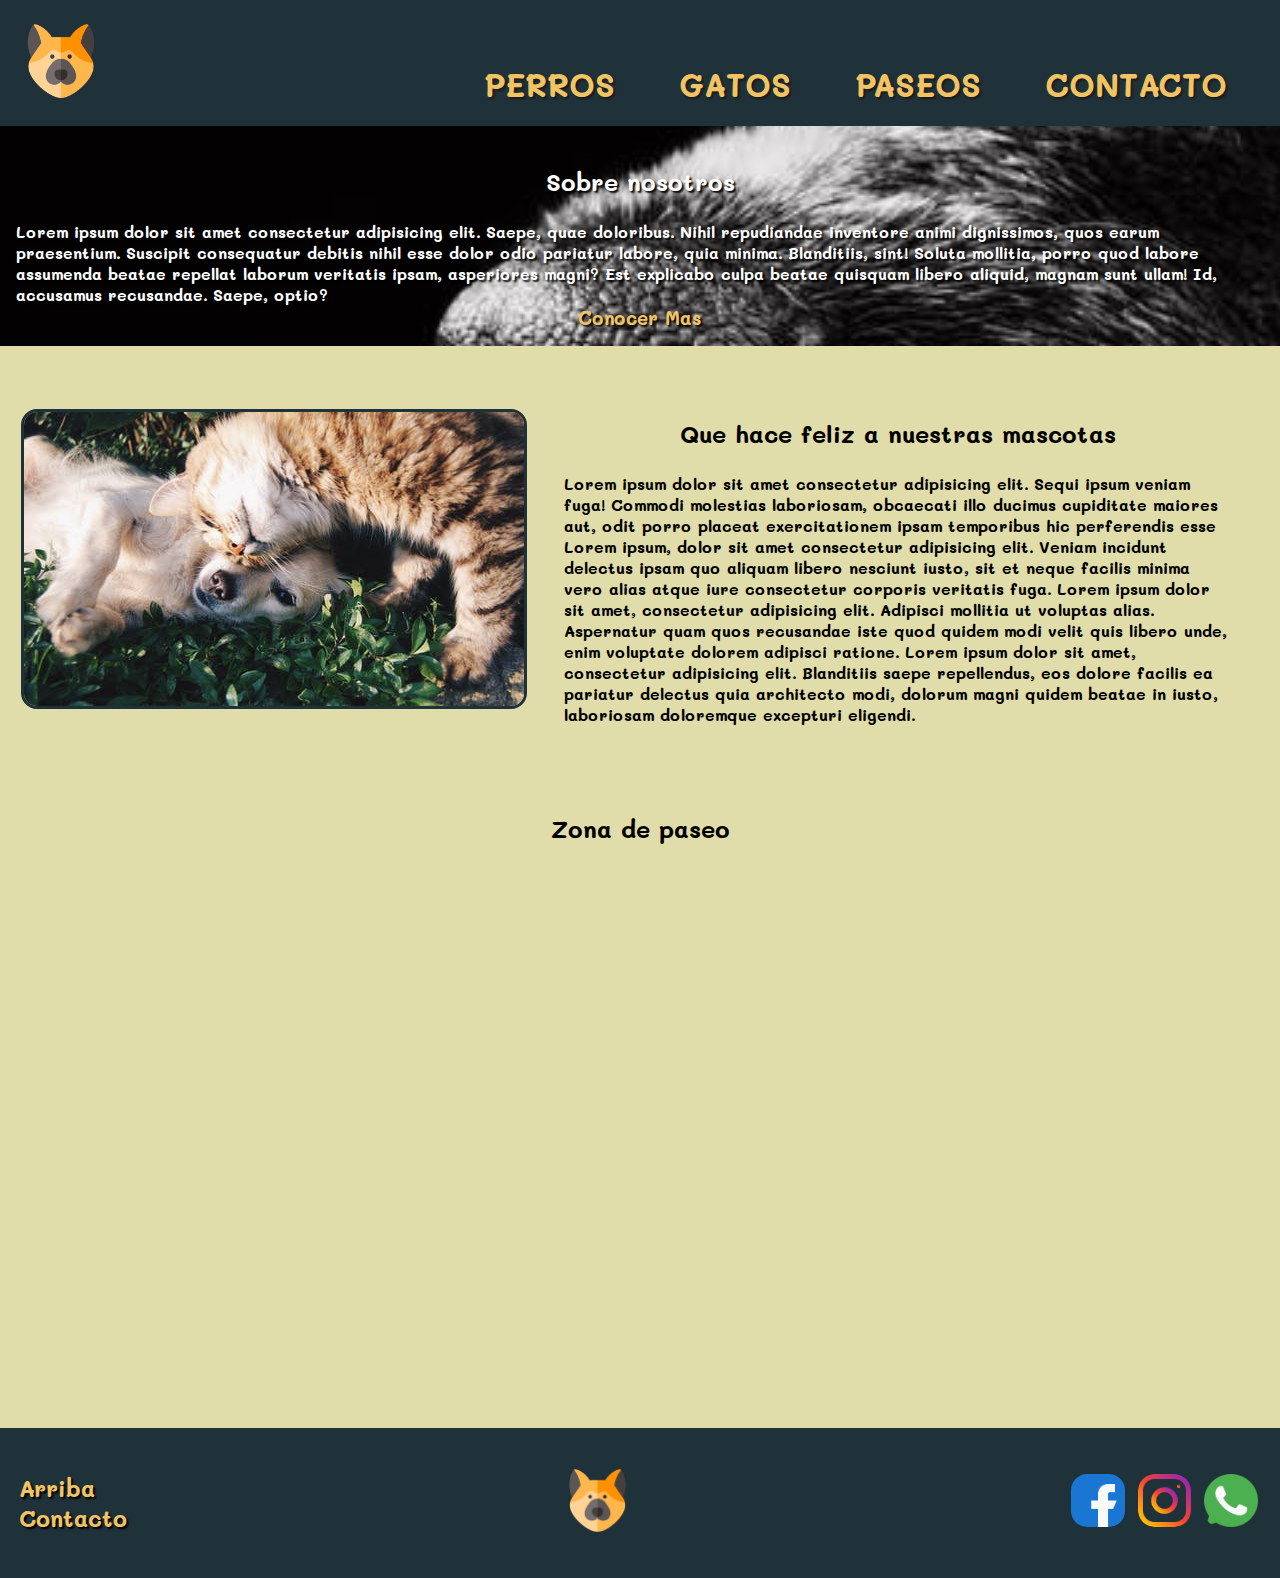
==== mascotas-leone/index.html @ 05147fa2 "primer commit" ====
<!DOCTYPE html>
<html lang="es">

<head>
    <meta charset="UTF-8">
    <meta http-equiv="X-UA-Compatible" content="IE=edge">
    <meta name="viewport" content="width=device-width, initial-scale=1.0">
    <link rel="icon" href="image/logo3.png">
    <title>Mascotas</title>
    <link rel="stylesheet" href="css/style.css">
</head>

<body>
    <div class="grid-container">
        <header class="header">
            <a href="index.html"><img src="image/logo3.png" alt="icono"></a>
            <nav class="menu">
                <ul>
                    <li><a href="pages/perros.html">Perros</a></li>
                    <li><a href="pages/gatos.html">Gatos</a> </li>
                    <li><a href="pages/paseos.html">Paseos</a></li>
                    <li><a href="pages/contacto.html"> Contacto</a></li>
                </ul>
            </nav>
        </header>
        <main class="main">
            <section class="nosotros">
                <div>
                    <h2>Sobre nosotros</h2>
                    <p>Lorem ipsum dolor sit amet consectetur adipisicing elit. Saepe, quae doloribus. Nihil repudiandae
                        inventore
                        animi dignissimos, quos earum praesentium. Suscipit consequatur debitis nihil esse dolor odio
                        pariatur
                        labore, quia minima.
                        Blanditiis, sint! Soluta mollitia, porro quod labore assumenda beatae repellat laborum veritatis
                        ipsam,
                        asperiores magni? Est explicabo culpa beatae quisquam libero aliquid, magnam sunt ullam! Id,
                        accusamus
                        recusandae. Saepe, optio?</p>
                    <a href="pages/contacto.html">
                        <h3>Conocer Mas</h3>
                </div>
                </a>
            </section>
            <section class="mascotas">
                <div>
                    <img src="image/perroygato.jpeg" alt="Mascotas">
                    <div>
                        <h2>Que hace feliz a nuestras mascotas</h2>
                        <p>Lorem ipsum dolor sit amet consectetur adipisicing elit. Sequi ipsum veniam fuga! Commodi
                            molestias
                            laboriosam, obcaecati illo ducimus cupiditate maiores aut, odit porro placeat exercitationem
                            ipsam
                            temporibus hic perferendis esse Lorem ipsum, dolor sit amet consectetur adipisicing elit.
                            Veniam
                            incidunt delectus ipsam quo aliquam libero nesciunt iusto, sit et neque facilis minima vero
                            alias atque iure consectetur corporis veritatis fuga. Lorem ipsum dolor sit amet,
                            consectetur
                            adipisicing elit. Adipisci mollitia ut voluptas alias. Aspernatur quam quos recusandae iste
                            quod
                            quidem modi velit quis libero unde, enim voluptate dolorem adipisci ratione. Lorem ipsum
                            dolor
                            sit amet, consectetur adipisicing elit. Blanditiis saepe repellendus, eos dolore facilis ea
                            pariatur delectus quia architecto modi, dolorum magni quidem beatae in iusto, laboriosam
                            doloremque excepturi eligendi.</p>
                    </div>
                </div>
            </section>
            <section class="paseos">
                <div id="inframe">
                    <h2>Zona de paseo</h2>
                    <iframe width="40%" height="200" frameborder="0" scrolling="no" marginheight="0" marginwidth="0"
                        src="https://maps.google.com/maps?width=100%25&amp;height=100&amp;hl=es&amp;q=herrera%20901%20+(Mi%20nombre%20de%20egocios)&amp;t=&amp;z=14&amp;ie=UTF8&amp;iwloc=B&amp;output=embed"><a
                            href="https://www.gps.ie/car-satnav-gps/"></a></iframe>
                </div>
                <div id="inframeLink">
                    <a href="https://www.gps.ie/car-satnav-gps/">
                        <h2>Zona de Paseos</h2>
                    </a>
                </div>
            </section>
        </main>
        <footer class="footer">
            <div>
                <ul>
                    <li><a href="index.html">Arriba</a></li>
                    <li><a href="pages/contacto.html">Contacto</a></li>
                </ul>
            </div>
            <a href="index.html"><img class="img" src="image/logo3.png" alt="logo"></a>
            <div class="icons">
                <a href="https://facebook.com"><img src="image/facebook.png" alt="facebook"></a>
                <a href="https://www.instagram.com"><img src="image/instagram.png" alt="instagram"></a>
                <a href="https://www.whatsapp.com"><img src="image/whatsapp.png" alt="instagram"></a>
            </div>
        </footer>
    </div>
</body>

</html>
---- mascotas-leone/css/style.css ----
* {
    margin: 0%;
    padding: 0%;
    box-sizing: border-box;
    list-style: none;
    text-decoration: none;
    border: none;
    outline: none;
}
body{
    font-size: 16px;
}
@font-face {
    font-family: "mali";
    src: url(../fonts/Mali-Bold.ttf);
}

h2 {
    text-align: center;
    margin: 1em;
}

h3 {
    text-align: center;
}
img{
    border-radius: 1em;
    border:solid 0.2em #203239;
}


/*---header/nav---*/

.grid-container{
    display: grid;
    grid-template-columns: 100%;
    grid-template-rows: auto ; 
    font-size: 1em;   
}

.header {
    width: 100%;
    background-color: #203239;
    padding: 1.3em;
    display: flex;
    justify-content: space-between;
    align-items: flex-end;
}

.header a img {
    width: 5em;
}
.header a img:hover {
    width: 6em;
}

.header nav ul {
    display: flex;
    justify-content: space-around;
    align-items: flex-end;
}

.header nav ul li a {
    text-decoration: none;
    font-weight: bold;
    text-transform: uppercase;
    text-decoration: none;
    font-weight: bold;
    color: #f0c464;
    text-shadow: 2px 2px 2px rgb(27, 27, 27);
    font-family: "mali";
    font-size: 2em;
    margin: 1em;
}
.header nav ul li a:hover{
    font-size: 2.5em;
}



/*-----------Main-----------*/

.main {
    background-color: #E0DDAA;
    font-family: "mali";
    display: flex;
    flex-wrap: nowrap;
    flex-direction: column;

}

.main section {
    font-family: "mali";
    padding: 1em;
    align-items: center;
}

.main .nosotros {
    background: linear-gradient(rgba(59, 12, 12, 0.068), rgba(0, 0, 0, 0.055)), url("../image/parallax2.jpeg");
    height: auto;
    background-attachment: fixed;
    background-position: center;
    background-repeat: no-repeat;
    background-size: cover;
    width: 100%;
    color: #ffffff;
    text-shadow: 2px 2px 2px rgb(0, 0, 0);
    background-position: center;
    background-repeat: no-repeat;
    background-size: cover;
}

.main .nosotros a {
    font-family: "mali";
    text-decoration: none;
    color: #f0c464;
}

.main .nosotros div {
    display: flex;
    flex-direction: column;
}

.main .mascotas div {
    display: flex;
    justify-content: space-between;
    align-items: center;
}

.main .mascotas div div {
    display: inline-block;
    margin: 2em;
}

.main .mascotas>div img {
    width: 37.5em;
    height: 18.75em;
    margin: 0.3em;
}

.main .paseos iframe {
    width: 100%;
    height: 60vh;
    border-radius: 0.2em;
}
#inframeLink{
    display: none;
}

/*--------Main perro y gato-------*/

.perroGato {
    display: flex;
    flex-wrap: wrap;
    background-color: #304353;
    color: #E0DDAA;
    font-family: "mali";
    padding: 0.5em;
}

.main .razas {
    display: flex;
    flex-wrap: wrap;
    justify-content: space-evenly;
    align-items: center;
}

.main .razas div {
    display: flex;
    flex-direction: column;
    flex-wrap: nowrap;
    margin: 0.2em;
    width: 30%;
    height: 49%;
    background-color: #e0dc7f;
    border-radius: 0.4em;
    padding: 0.3em;
    border:solid 0.2em #203239;
}

.img {
    width: auto;
}

/*------paseos-------*/
.mainPaseos {
    background-color: #E0DDAA;
    font-family: "mali";
    display: flex;
    flex-wrap: nowrap;
    flex-direction: column;

}
table {
    background-color: #304353;
    width: 100%;
    border: 1px solid #11171d;
    border-radius: 0.3em;
}

th, td {
    width: 25%;
    text-align: center;
    vertical-align: center;
    border: 1px solid #182025;
    border-radius: 0.3em;
    background-color: #E0DDAA;
}

.galeria {
    display: grid;
    grid-template-areas: 
        "img1 img2 img3"
        "img4 img5 img6" 
        "img7 img8 img9";
    grid-template-columns: repeat(3,1fr);
    grid-template-rows: repeat(3,1fr); 
    align-items: center;
    justify-items: center;
}
.img1{
    grid-area: img1;
    width: 26em;
    margin: 0.6em;
}
.img2{
    grid-area: img2;
    width: 26em;
    margin: 0.6em;
}
.img3{
    grid-area: img3;
    width: 26em;
    margin: 0.6em;
}
.img4{
    grid-area: img4;
    width: 26em;
    margin: 0.6em;
}
.img5{
    grid-area: img5;
    width: 26em;
    margin: 0.6em;
}
.img6{
    grid-area: img6;
    width: 26em;
    margin: 0.6em;
}
.img7{
    grid-area: img7;
    width: 26em;
    margin: 0.6em;
}
.img8{
    grid-area: img8;
    width: 26em;
    margin: 0.6em;
}
.img9{
    grid-area: img9;
    width: 26em;
    margin: 0.6em;
}
/* .galeria {
    display: flex;
    justify-content: space-between;
    align-items: center;

}

.galeria div {
    display: flex;
    flex-direction: column;
    justify-content: space-between;
    align-items: center;
    margin: 0.6em;
    width: 25%;
}

.galeria div img {
    margin: 1.2em;
    width: 100%;
} */

/*-----contacto----*/

.formulario h1{
    font-size: 16px;  
    text-align: left; 
    padding-bottom: 16px; 
    color: black;
}
.formulario h4{
    font-size: 16px; 
    padding-bottom: 16px;
    color: #000000;   
}

.formulario {
    width: 30em;
    height: auto;
    margin: 1.4em;
    border-radius: 0.5em;
    padding-top: 2em;
    padding-bottom: 1.4em;
    background-color: #203239;
    padding-left: 2em;
}

input {
    width: 80%;
    height: 2.5em;
    margin: 1em auto;
    border-radius: 0.8em;
    padding-top: 2em;
    padding-bottom: 1.4em;
    background-color: #E0DDAA;
    padding-left: 2em;
}
textarea {
    background-color: #E0DDAA; 
    width: 80%; 
    height: 9.3em; 
    border-radius: 0.8em;  
    margin-top: 0.3em;  
    padding-left: 0.3em;
    margin-bottom: 1.4em; 
    padding-top: 1em;
}
label{
    display: block; 
    float: center;  
}
button{
    height: 3em; 
    padding-left: 0.3em;
    padding-right: 0.3em;   
    margin-bottom: 1.4em; 
    margin-top: 0.3em;   
    text-transform: uppercase;
    background-color: #f0c464; 
    border-color: #f0c464; 
    border-style: solid; 
    border-radius: 0.8em;  
    width: 80%;   
    cursor: pointer;
    font-family: "mali";
}

/*---footer---*/

.footer {
    background-color: #203239;
    padding: 1em;
    font-family: "mali";
    font-size: 1.2em;
    display: flex;
    justify-content: space-between;
    align-items: center;
}

.footer .img {
    width: 5.6em;
    padding: 1em;
}
.footer .img:hover{
    width: 6.2em;
}

.footer div ul li a {
    text-decoration: none;
    font-weight: bold;
    color: #f0c464;
    text-shadow: 2px 2px 2px rgb(0, 0, 0);
    font-size: 1.2em;
}
.footer div ul li a:hover{
    font-size: 1.5em;
}

.footer .icons img {
    width: 3.1em;
    padding: 0.4sem;
}
.footer .icons img:hover{
    width: 3.5em;
}

/*-----------------------------------Media queries----------------------------*/
@media (max-width: 1310px) {
    /*-----Paseos------*/
    .img1, .img2, .img3, .img4, .img5, .img6, .img7, .img8, .img9{
        width: 20em;
        margin: 0.6em;
    }
}
@media (max-width: 1080px) {
    /*------menu mobile---------------------*/
    .menu ul li {
        font-size: 11px;
    }
    /*--------main mascotas------------------*/
    .main .mascotas div{
        flex-direction: column;    
    }
    #inframeLink{
        display: none;
    }
    /*----main perro y gatos------------------*/

    .main .razas div {
        display: flex;
        flex-direction: column;
        margin: 0.4em;
        background-color: #e0dc7f;
        border-radius: 0.6em;
        padding: 0.3em;
        border:solid 0.2em #203239;
    }
    
    .main .razas {
        display: flex;
        flex-wrap: wrap;
        justify-content: space-between;
        align-items: center;
    }
    /*----------Paseos--------------------------*/
    .galeria{
        grid-template-areas: 
            "img1 img2" 
            "img3 img4" 
            "img5 img6" 
            "img7 img8" 
            "img9 .";
        grid-template-columns:1fr 1fr;
        grid-template-rows: repeat(5,1fr);
    }
    /*------Formulario contacto-------------------*/
    .formulario{
        width:80%
    }
    .formulario h1{
        font-size: 13px;
    }
    .formulario h4{
        font-size: 11px;   
    }
}
@media (max-width: 768px) {
    body{
        font-size: 12px;
    }
    /*------menu mobile---------------------------*/
    .menu ul li {
        font-size: 9px;
    }
    /*--------main mascotas-----------------------*/
    .main .mascotas div{
        flex-direction: column;    
    }
    #inframe  {
        display: none;
    }
    #inframeLink{
        display: inline;
        color: #000000;
    }
    /*---------perro y gatos------*/
    .main .razas {
        display: flex;
        flex-direction: column;
        justify-content: space-between;
        align-items: center;
    }
    .main .razas div {
        height: auto;
        width: 60%;
    }
    
    /*------Formulario contacto----*/
    .formulario{
        width:80%
    }
    .formulario h1{
        font-size: 11px;
    }
    .formulario h4{
        font-size: 11px;   
    }
}
@media (max-width: 560px) {
    body{
        font-size: 11px;
    }
    /*------menu mobile----*/
    .menu ul li {
        font-size:7px;
    }
    /*--------main mascotas-----*/
    .main .mascotas div{
        flex-direction: column;    
    }
    #inframe  {
        display: none;
    }
    #inframeLink{
        display: inline;
        color: #000000;
    }
    /*---------perro y gatos------*/
    .main .razas div {
        width: 80%;
    }
    /*----------Paseos------*/
    .galeria{
        grid-template-areas: 
            "img1"
            "img2" 
            "img3" 
            "img4" 
            "img5" 
            "img6" 
            "img7" 
            "img8" 
            "img9";
        grid-template-columns:1fr;
        grid-template-rows: repeat(9,1fr);
    }
    /*------Formulario contacto----*/
    .formulario{
        width:80%
    }
    .formulario h1{
        font-size: 11px;
    }
    .formulario h4{
        font-size: 11px;   
    }
}
@media (max-width:431px){
    body{
        font-size: 9px;
    }
    /*------menu mobile----*/
    .menu ul li {
        font-size: 6px;
    }
}
@media (max-width: 360px) {
    body{
        font-size: 8px;
    }
    /*------menu mobile----*/
    .menu ul li {
        font-size: 5px;
    }
    /*--------main mascotas-----*/
    .main .mascotas div{
        flex-direction: column;    
    }
    #inframe  {
        display: none;
    }
    #inframeLink{
        display: inline;
        color: #000000;
    }
    /*----------Paseos------*/

    .galeria img{
        width: 20em;
    }
    /*------Formulario contacto----*/
    .formulario{
        width:80%
    }
    .formulario h1{
        font-size: 9px;
    }
    .formulario h4{
        font-size: 9px;   
    }
}
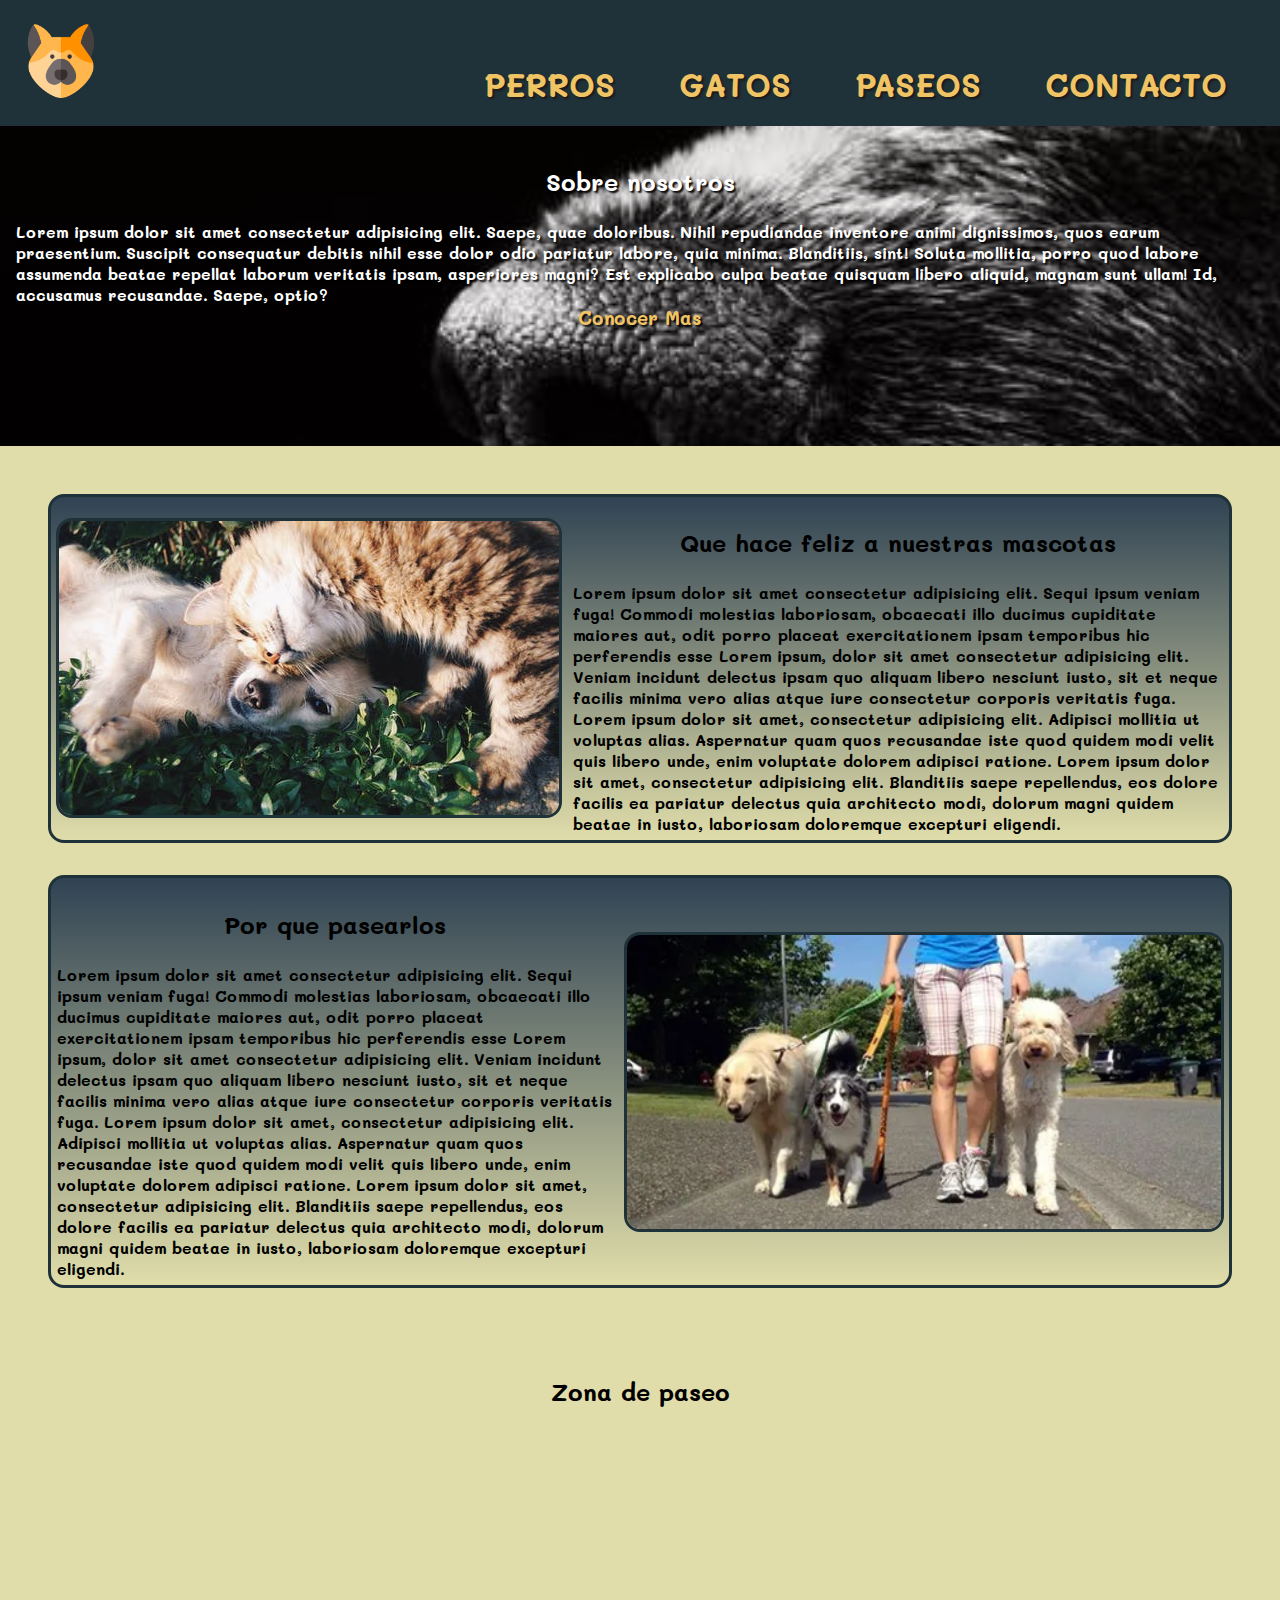
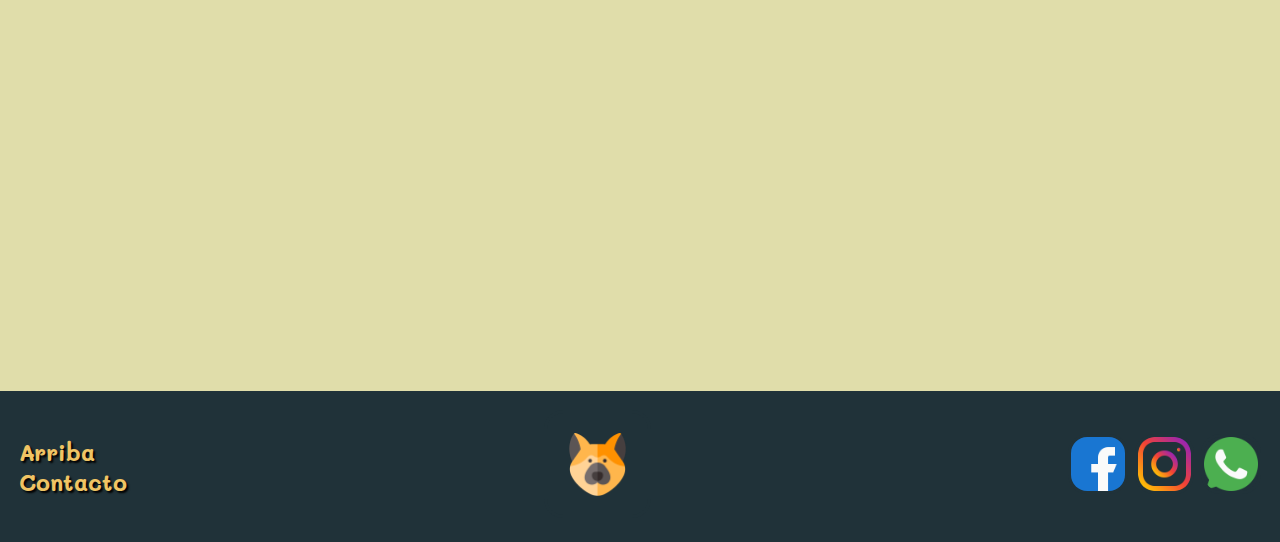
==== commit 4a62e815: "commit animaciones" ====
--- a/mascotas-leone/index.html
+++ b/mascotas-leone/index.html
@@ -39,28 +39,60 @@
                         recusandae. Saepe, optio?</p>
                     <a href="pages/contacto.html">
                         <h3>Conocer Mas</h3>
+                    </a>
                 </div>
-                </a>
             </section>
             <section class="mascotas">
-                <div>
+                <div class="mascotaFeliz">
                     <img src="image/perroygato.jpeg" alt="Mascotas">
                     <div>
                         <h2>Que hace feliz a nuestras mascotas</h2>
                         <p>Lorem ipsum dolor sit amet consectetur adipisicing elit. Sequi ipsum veniam fuga! Commodi
                             molestias
-                            laboriosam, obcaecati illo ducimus cupiditate maiores aut, odit porro placeat exercitationem
+                            laboriosam, obcaecati illo ducimus cupiditate maiores aut, odit porro placeat
+                            exercitationem
                             ipsam
-                            temporibus hic perferendis esse Lorem ipsum, dolor sit amet consectetur adipisicing elit.
+                            temporibus hic perferendis esse Lorem ipsum, dolor sit amet consectetur adipisicing
+                            elit.
                             Veniam
-                            incidunt delectus ipsam quo aliquam libero nesciunt iusto, sit et neque facilis minima vero
+                            incidunt delectus ipsam quo aliquam libero nesciunt iusto, sit et neque facilis minima
+                            vero
                             alias atque iure consectetur corporis veritatis fuga. Lorem ipsum dolor sit amet,
                             consectetur
-                            adipisicing elit. Adipisci mollitia ut voluptas alias. Aspernatur quam quos recusandae iste
+                            adipisicing elit. Adipisci mollitia ut voluptas alias. Aspernatur quam quos recusandae
+                            iste
                             quod
                             quidem modi velit quis libero unde, enim voluptate dolorem adipisci ratione. Lorem ipsum
                             dolor
-                            sit amet, consectetur adipisicing elit. Blanditiis saepe repellendus, eos dolore facilis ea
+                            sit amet, consectetur adipisicing elit. Blanditiis saepe repellendus, eos dolore facilis
+                            ea
+                            pariatur delectus quia architecto modi, dolorum magni quidem beatae in iusto, laboriosam
+                            doloremque excepturi eligendi.</p>
+                    </div>
+                </div>
+                <div class="porquePaseo">
+                    <img src="image/paseo2.webp" alt="Mascotas">
+                    <div>
+                        <h2>Por que pasearlos</h2>
+                        <p>Lorem ipsum dolor sit amet consectetur adipisicing elit. Sequi ipsum veniam fuga! Commodi
+                            molestias
+                            laboriosam, obcaecati illo ducimus cupiditate maiores aut, odit porro placeat
+                            exercitationem
+                            ipsam
+                            temporibus hic perferendis esse Lorem ipsum, dolor sit amet consectetur adipisicing
+                            elit.
+                            Veniam
+                            incidunt delectus ipsam quo aliquam libero nesciunt iusto, sit et neque facilis minima
+                            vero
+                            alias atque iure consectetur corporis veritatis fuga. Lorem ipsum dolor sit amet,
+                            consectetur
+                            adipisicing elit. Adipisci mollitia ut voluptas alias. Aspernatur quam quos recusandae
+                            iste
+                            quod
+                            quidem modi velit quis libero unde, enim voluptate dolorem adipisci ratione. Lorem ipsum
+                            dolor
+                            sit amet, consectetur adipisicing elit. Blanditiis saepe repellendus, eos dolore facilis
+                            ea
                             pariatur delectus quia architecto modi, dolorum magni quidem beatae in iusto, laboriosam
                             doloremque excepturi eligendi.</p>
                     </div>
--- a/mascotas-leone/css/style.css
+++ b/mascotas-leone/css/style.css
@@ -14,7 +14,9 @@
     font-family: "mali";
     src: url(../fonts/Mali-Bold.ttf);
 }
-
+h1{
+    text-align: center;
+}
 h2 {
     text-align: center;
     margin: 1em;
@@ -51,7 +53,7 @@
     width: 5em;
 }
 .header a img:hover {
-    width: 6em;
+    transform:scale(1.1)
 }
 
 .header nav ul {
@@ -74,6 +76,7 @@
 }
 .header nav ul li a:hover{
     font-size: 2.5em;
+    color: #E0DDAA;
 }
 
 
@@ -97,7 +100,7 @@
 
 .main .nosotros {
     background: linear-gradient(rgba(59, 12, 12, 0.068), rgba(0, 0, 0, 0.055)), url("../image/parallax2.jpeg");
-    height: auto;
+    height: 20em;
     background-attachment: fixed;
     background-position: center;
     background-repeat: no-repeat;
@@ -110,26 +113,66 @@
     background-size: cover;
 }
 
-.main .nosotros a {
+.main .nosotros div a {
     font-family: "mali";
     text-decoration: none;
     color: #f0c464;
 }
+.main .nosotros a:hover{
+    font-size: 1.3em ;
+}
 
 .main .nosotros div {
     display: flex;
+    flex-wrap: wrap;
+    align-items: center;
+    justify-content: center;
+}
+
+.main .mascotas .mascotaFeliz{
+    display: flex;
     flex-direction: column;
-}
-
-.main .mascotas div {
-    display: flex;
-    justify-content: space-between;
-    align-items: center;
-}
-
-.main .mascotas div div {
-    display: inline-block;
+    justify-content:space-between;
+    align-items: center;
+    background: linear-gradient(to bottom, #304353, #E0DDAA );
+}
+.main .mascotas .mascotaFeliz:hover{
+    transform:scale(1.05);
+    background: #f0c464;
+}
+.main .mascotas .porquePaseo{
+    display: flex;
+    flex-direction: column;
+    justify-content:space-between;
+    align-items: center;
+    background: linear-gradient(to bottom, #304353, #E0DDAA );
+}
+.main .mascotas .porquePaseo:hover{
+    transform:scale(1.05);
+    background: #f0c464;
+}
+
+.main .mascotas .mascotaFeliz {
+    display: flex;
+    flex-direction: row;
+    flex-wrap: nowrap;
     margin: 2em;
+    border: #203239 0.2em solid;
+    border-radius: 1em;
+}
+.main .mascotas .mascotaFeliz div{
+    margin: 0.4em;
+}
+
+.main .mascotas .porquePaseo {
+    display: flex;
+    flex-direction: row-reverse;
+    margin: 2em;
+    border: #203239 0.2em solid;
+    border-radius: 1em;
+}
+.main .mascotas .porquePaseo div{
+    margin: 0.4em;
 }
 
 .main .mascotas>div img {
@@ -149,13 +192,18 @@
 
 /*--------Main perro y gato-------*/
 
-.perroGato {
+.main .perroGato {
     display: flex;
     flex-wrap: wrap;
     background-color: #304353;
     color: #E0DDAA;
     font-family: "mali";
     padding: 0.5em;
+    text-align: center;
+}
+.main .perroGato h1{
+    text-align: center;
+    color: #000000;
 }
 
 .main .razas {
@@ -172,10 +220,14 @@
     margin: 0.2em;
     width: 30%;
     height: 49%;
-    background-color: #e0dc7f;
+    background: linear-gradient(to bottom, #304353, #E0DDAA );
     border-radius: 0.4em;
     padding: 0.3em;
     border:solid 0.2em #203239;
+}
+.main .razas div:hover{
+    transform:scale(1.1);
+    background: #f0c464;
 }
 
 .img {
@@ -218,6 +270,9 @@
     align-items: center;
     justify-items: center;
 }
+.galeria img:hover{
+    transform:scale(1.1)
+}
 .img1{
     grid-area: img1;
     width: 26em;
@@ -305,7 +360,7 @@
     border-radius: 0.5em;
     padding-top: 2em;
     padding-bottom: 1.4em;
-    background-color: #203239;
+    background: radial-gradient(  #304353,#2c3b47 );
     padding-left: 2em;
 }
 
@@ -348,6 +403,10 @@
     cursor: pointer;
     font-family: "mali";
 }
+button:hover{
+    transform:scale(1.1)
+
+}
 
 /*---footer---*/
 
@@ -366,7 +425,7 @@
     padding: 1em;
 }
 .footer .img:hover{
-    width: 6.2em;
+    transform:scale(1.1)
 }
 
 .footer div ul li a {
@@ -377,7 +436,8 @@
     font-size: 1.2em;
 }
 .footer div ul li a:hover{
-    font-size: 1.5em;
+    font-size: 1.4em;
+    color: #E0DDAA;
 }
 
 .footer .icons img {
@@ -385,7 +445,7 @@
     padding: 0.4sem;
 }
 .footer .icons img:hover{
-    width: 3.5em;
+    transform:scale(1.1)
 }
 
 /*-----------------------------------Media queries----------------------------*/
@@ -402,8 +462,27 @@
         font-size: 11px;
     }
     /*--------main mascotas------------------*/
-    .main .mascotas div{
-        flex-direction: column;    
+    .main .mascotas{
+        display: flex;
+        flex-direction: row; 
+        flex-wrap: nowrap; 
+        align-items: center;
+        justify-content: space-evenly;  
+    }
+    .main .mascotas .mascotaFeliz{
+        display: flex;
+        flex-direction: column;
+        flex-wrap: nowrap;
+        width: 40%;
+    }
+    .main .mascotas .porquePaseo{
+        display: flex;
+        flex-direction: column;
+        flex-wrap: nowrap;
+        width: 40%;
+    }
+    .main .mascotas>div img{
+        width: 98%;
     }
     #inframeLink{
         display: none;
@@ -457,8 +536,21 @@
         font-size: 9px;
     }
     /*--------main mascotas-----------------------*/
-    .main .mascotas div{
-        flex-direction: column;    
+    .main .mascotas{
+        display: flex;
+        flex-direction: column;   
+    }
+    .main .mascotas .mascotaFeliz{
+        display: flex;
+        flex-direction: column;
+        flex-wrap: nowrap;
+        width: auto;
+    }
+    .main .mascotas .porquePaseo{
+        display: flex;
+        flex-direction: column;
+        flex-wrap: nowrap;
+        width: auto;
     }
     #inframe  {
         display: none;
